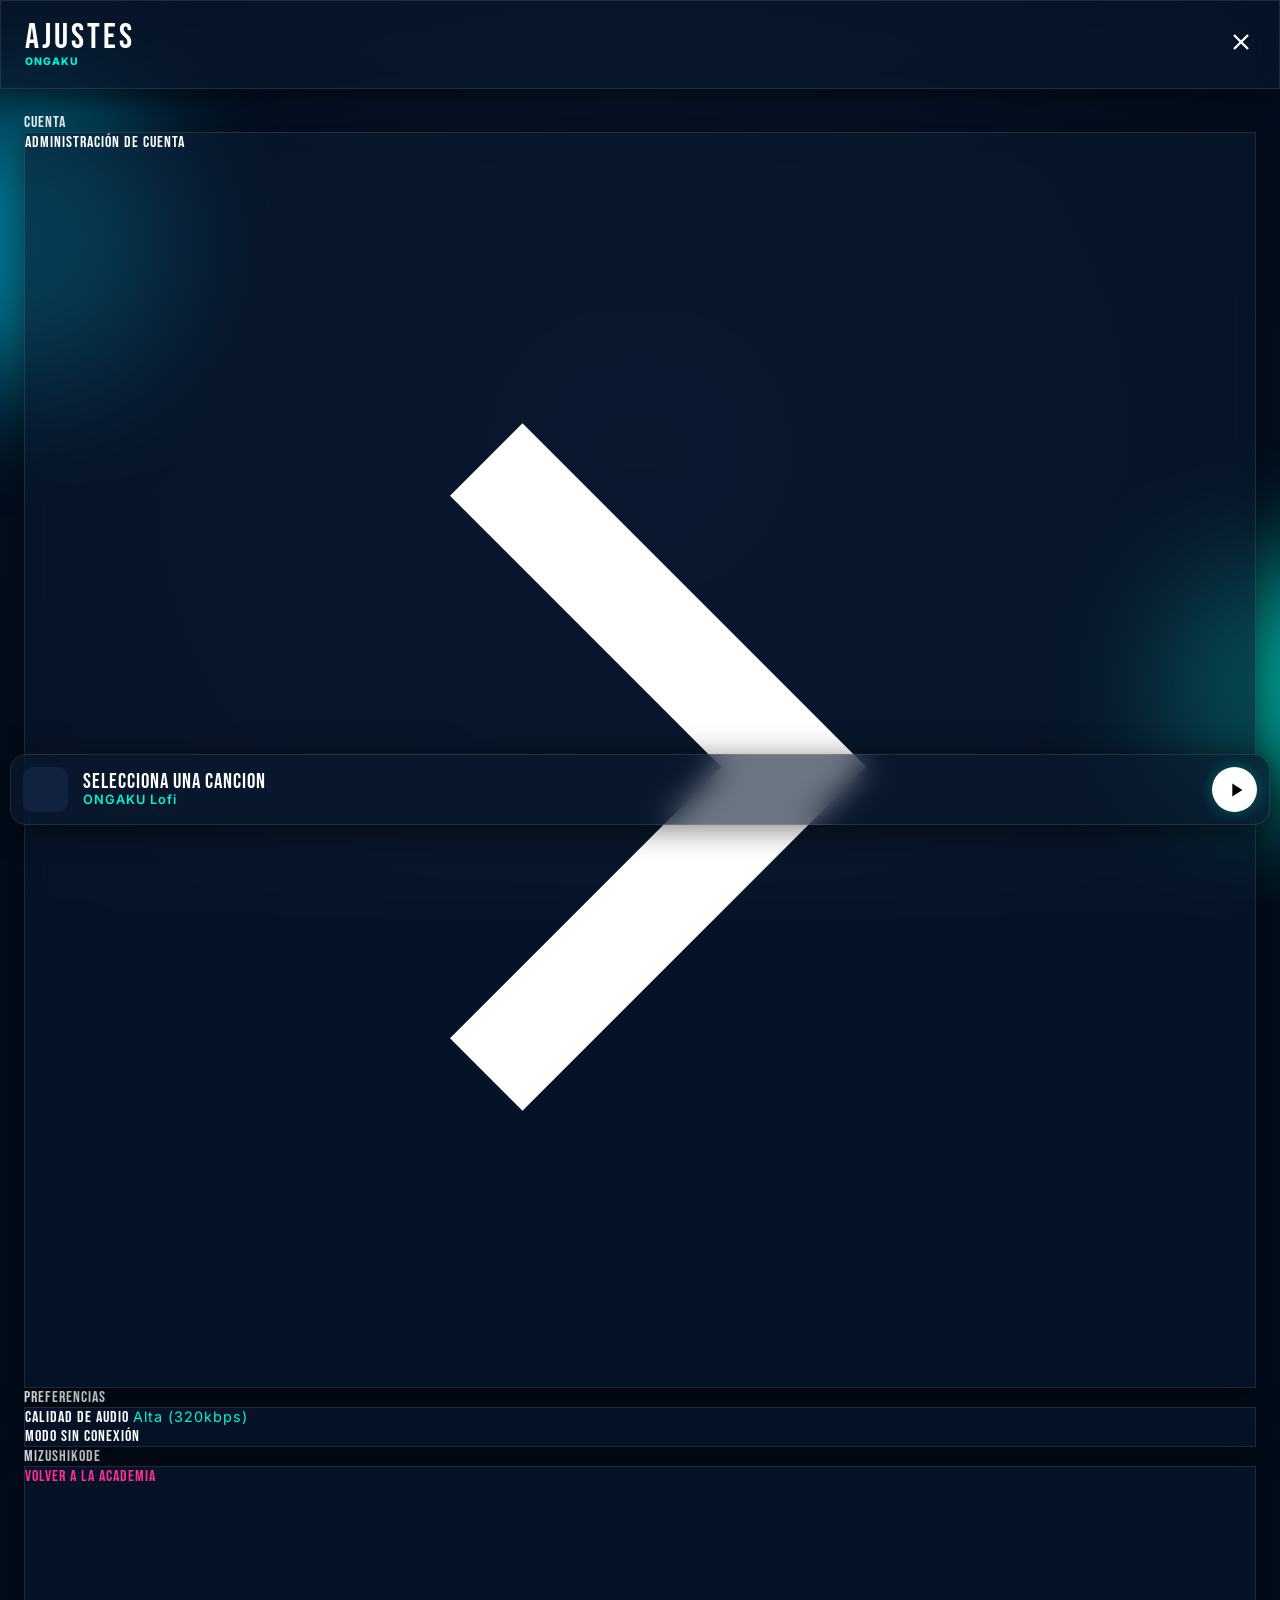
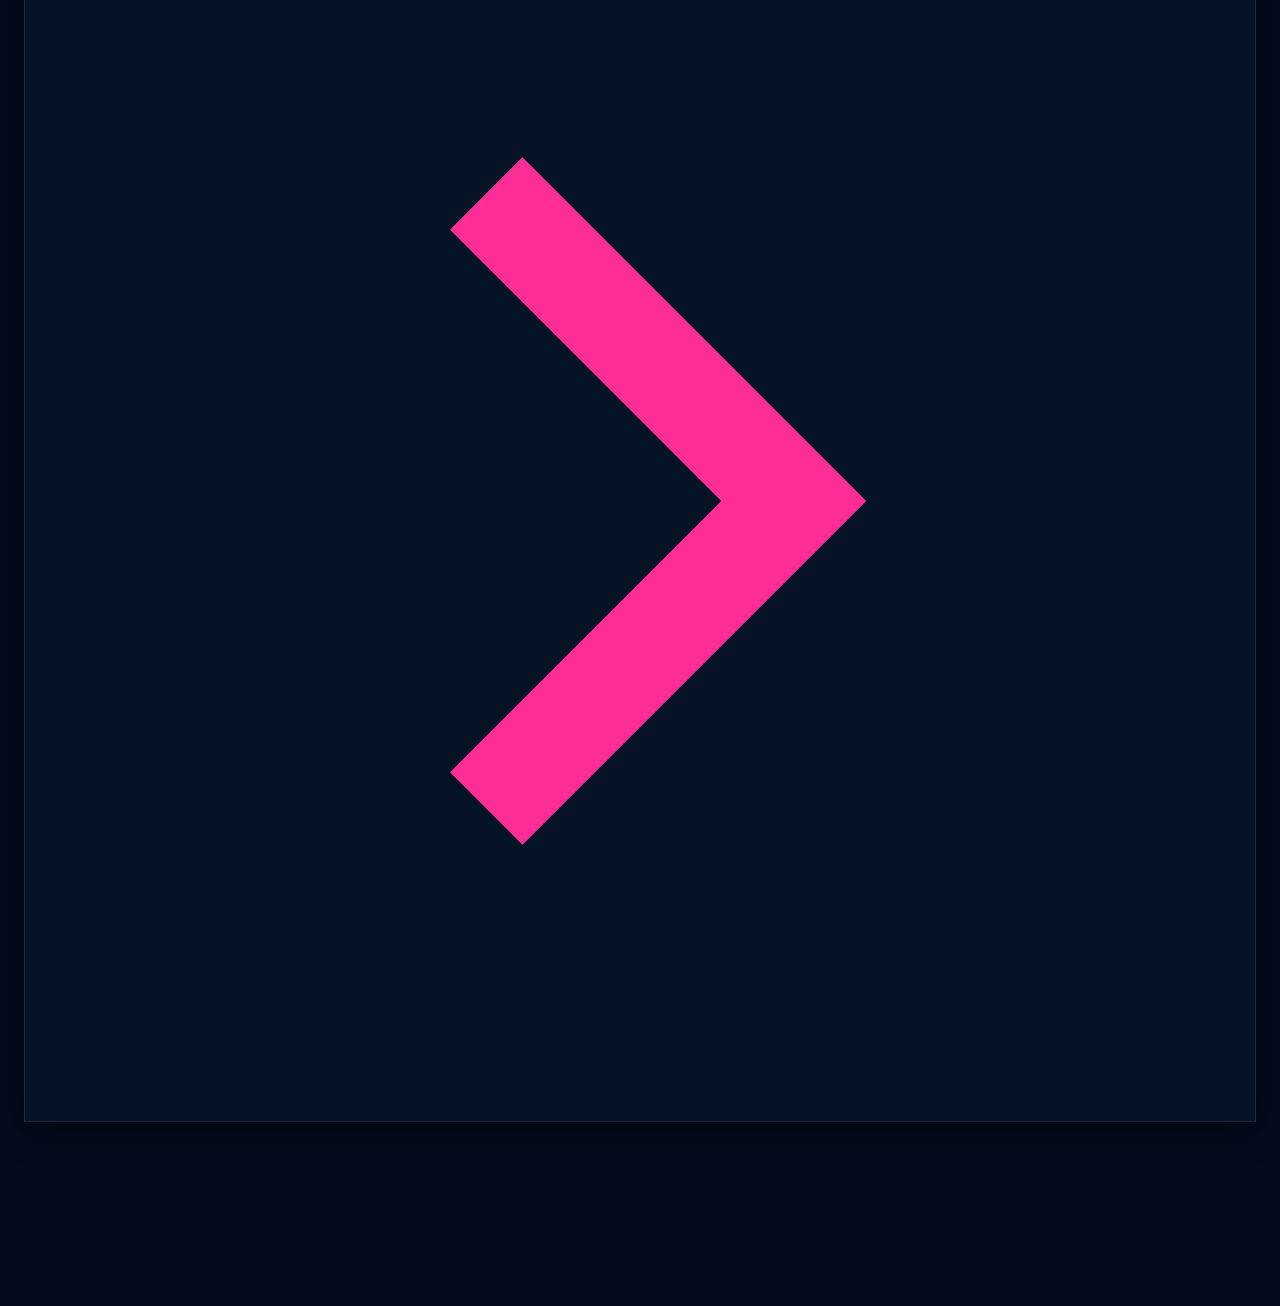
==== pages/settings.html @ c1887bee "Create settings.html" ====
<!DOCTYPE html>
<html lang="es">
<head>
  <meta charset="UTF-8">
  <meta name="viewport" content="width=device-width, initial-scale=1.0">
  <title>ONGAKU - Ajustes</title>
  
  <link href="https://fonts.googleapis.com/css2?family=Bebas+Neue&family=Inter:wght@400;600;800&display=swap" rel="stylesheet">
  <link rel="stylesheet" href="../ropero/index.css">
  <link rel="stylesheet" href="../ropero/settings.css">
</head>
<body>

  <div class="bg-animated">
    <div class="bubble bubble-1"></div>
    <div class="bubble bubble-2"></div>
  </div>

  <div id="app-container">
    <header class="top-bar glass">
      <div class="logo-container">
        <div class="logo">AJUSTES</div>
        <div class="badge-mizushi">ONGAKU</div>
      </div>
      <div class="top-icons">
        <a href="../index.html" class="btn-icon btn-sonido" aria-label="Cerrar">
          <svg viewBox="0 0 24 24" fill="none" stroke="currentColor" stroke-width="2"><line x1="18" y1="6" x2="6" y2="18"></line><line x1="6" y1="6" x2="18" y2="18"></line></svg>
        </a>
      </div>
    </header>

    <main class="main-content">
      
      <div class="settings-group-title">CUENTA</div>
      <div class="settings-box glass">
        <div class="settings-item">
          <span>Administración de cuenta</span>
          <svg viewBox="0 0 24 24" fill="none" stroke="currentColor" stroke-width="2"><polyline points="9 18 15 12 9 6"></polyline></svg>
        </div>
      </div>

      <div class="settings-group-title">PREFERENCIAS</div>
      <div class="settings-box glass">
        <div class="settings-item">
          <span>Calidad de Audio</span>
          <span style="color: var(--aguamarina); font-family: 'Inter'; font-size: 0.9rem;">Alta (320kbps)</span>
        </div>
        <div class="settings-item">
          <span>Modo sin conexión</span>
          <div class="toggle active"></div>
        </div>
      </div>

      <div class="settings-group-title">MIZUSHIKODE</div>
      <div class="settings-box glass">
        <a href="https://papiromesa-ux.github.io/-MIZUSHIKODE-/" class="settings-item btn-sonido" style="text-decoration: none; color: var(--tornasol-1);">
          <span>Volver a la Academia</span>
          <svg viewBox="0 0 24 24" fill="none" stroke="currentColor" stroke-width="2"><polyline points="9 18 15 12 9 6"></polyline></svg>
        </a>
      </div>

    </main>

    <div id="mini-player" class="mini-player glass">
      <div class="mini-cover" id="mini-cover"></div>
      <div class="mini-info">
        <div id="mini-title">Selecciona una canción</div>
        <div id="mini-artist">ONGAKU Lofi</div>
      </div>
      <button type="button" id="mini-play" class="btn-play-mini btn-sonido" aria-label="Reproducir">
        <svg id="mini-icon-play" viewBox="0 0 24 24" fill="currentColor"><path d="M8 5v14l11-7z"/></svg>
      </button>
    </div>

    <!-- Ajustes no tiene nav inferior, solo el botón de cerrar arriba -->
  </div>

  <audio id="audio-player" preload="none"></audio>
  <script src="../cerebros/player.js"></script>
</body>
</html>
---- ropero/index.css ----
:root {
  --bg-base: #020c1b;
  --azul-fosfo: #00b4d8;
  --aguamarina: #00f5d4;
  --turquesa: #00bbf9;
  --tornasol-1: #ff2e97;
  --tornasol-2: #7b2cbf;
  --texto: #ffffff;
  --texto-dim: #a1a1aa;
  --glass-bg: rgba(10, 25, 47, 0.6);
  --glass-border: rgba(255, 255, 255, 0.1);
}

* { margin: 0; padding: 0; box-sizing: border-box; -webkit-tap-highlight-color: transparent; }
body { background-color: var(--bg-base); color: var(--texto); font-family: 'Bebas Neue', sans-serif; overflow-x: hidden; padding-bottom: 160px; letter-spacing: 1px; }
h2 { font-size: 2.4rem; font-weight: 400; margin-bottom: 1rem; letter-spacing: 2px; }
button, a { background: none; border: none; color: inherit; cursor: pointer; text-decoration: none; }
button:active svg, a:active svg { transform: scale(0.85); color: var(--aguamarina); }

.glass {
  background: var(--glass-bg);
  backdrop-filter: blur(15px);
  -webkit-backdrop-filter: blur(15px);
  border: 1px solid var(--glass-border);
  box-shadow: 0 4px 30px rgba(0, 0, 0, 0.5);
}

/* FONDO */
.bg-animated { position: fixed; inset: 0; z-index: -1; overflow: hidden; background: radial-gradient(circle at center, #0a192f 0%, var(--bg-base) 100%); }
.bubble { position: absolute; border-radius: 50%; filter: blur(60px); opacity: 0.6; will-change: transform; }
@keyframes floatAround { 0% { transform: translate(0, 0) scale(1); } 25% { transform: translate(50vw, -20vh) scale(1.2); } 50% { transform: translate(20vw, 50vh) scale(0.8); } 75% { transform: translate(-30vw, 20vh) scale(1.1); } 100% { transform: translate(0, 0) scale(1); } }
.bubble-1 { width: 300px; height: 300px; background: var(--azul-fosfo); top: 10%; left: -10%; animation: floatAround 15s infinite ease-in-out alternate; }
.bubble-2 { width: 250px; height: 250px; background: var(--aguamarina); bottom: 10%; right: -10%; animation: floatAround 18s infinite ease-in-out alternate-reverse; }
.bubble-3 { width: 350px; height: 350px; background: var(--tornasol-2); top: 40%; left: 30%; animation: floatAround 22s infinite ease-in-out alternate; opacity: 0.4; }

/* HEADER */
.top-bar { display: flex; justify-content: space-between; align-items: center; padding: 1.2rem 1.5rem; position: sticky; top: 0; z-index: 10; border-bottom: 1px solid var(--glass-border); }
.logo { font-size: 2.2rem; letter-spacing: 3px; line-height: 1; }
.badge-mizushi { font-family: 'Inter', sans-serif; font-size: 0.65rem; font-weight: 800; color: var(--aguamarina); letter-spacing: 1px; }
.btn-icon svg { width: 28px; height: 28px; color: var(--texto); }

/* CONTENIDO */
.main-content { padding: 1.5rem; }
.greeting { font-size: 2.8rem; margin-bottom: 2rem; background: linear-gradient(90deg, var(--aguamarina), var(--turquesa)); -webkit-background-clip: text; -webkit-text-fill-color: transparent; }
.section-title { font-size: 1.5rem; color: var(--texto-dim); margin: 1.5rem 0 1rem 0; letter-spacing: 1px; }

/* BANNER */
.ongaku-banner { width: 100%; height: 180px; border-radius: 16px; display: flex; flex-direction: column; justify-content: flex-end; padding: 1.5rem; margin-bottom: 2rem; border: 1px solid var(--glass-border); background-size: cover; background-position: center; background-image: linear-gradient(to bottom, rgba(2, 12, 27, 0.2), rgba(2, 12, 27, 0.9)), url('../img/japon2.jpg'); box-shadow: 0 10px 30px rgba(0,0,0,0.4); }
.ongaku-banner h2 { font-size: 3.5rem; line-height: 0.9; margin-bottom: 0; }
.ongaku-banner p { font-family: 'Inter', sans-serif; font-size: 0.85rem; color: var(--aguamarina); font-weight: 800; letter-spacing: 1px; }

/* LISTAS */
.song-list { list-style: none; }
.song-item { display: flex; align-items: center; padding: 12px 0; border-bottom: 1px solid rgba(255,255,255,0.05); transition: 0.3s; }
.song-item:active { background: rgba(255,255,255,0.05); border-radius: 8px; }
.song-item.playing .song-title { color: var(--aguamarina); text-shadow: 0 0 10px var(--aguamarina); }
.song-cover { width: 55px; height: 55px; border-radius: 12px; background: #112240; margin-right: 15px; background-size: cover; background-position: center; border: 1px solid var(--glass-border); }
.song-info { flex: 1; overflow: hidden; }
.song-title { font-size: 1.4rem; white-space: nowrap; overflow: hidden; text-overflow: ellipsis; line-height: 1; margin-bottom: 4px;}
.song-artist { font-size: 0.8rem; color: var(--texto-dim); font-family: 'Inter', sans-serif; }

/* VRM */
.vrm-box { width: 150px; height: 150px; margin: 0 auto 1rem auto; border-radius: 50%; background: radial-gradient(circle, rgba(0, 245, 212, 0.15) 0%, transparent 70%); }

/* REPRODUCTOR MINI Y NAV (Igual que antes) */
.bottom-nav { position: fixed; bottom: 0; left: 0; width: 100%; display: flex; justify-content: space-around; padding: 15px 0; z-index: 20; padding-bottom: env(safe-area-inset-bottom, 15px); border-top: 1px solid var(--glass-border); }
.nav-item svg { width: 28px; height: 28px; color: var(--texto-dim); transition: 0.3s; }
.nav-item.active svg { color: var(--tornasol-1); filter: drop-shadow(0 0 10px var(--tornasol-1)); }

.mini-player { position: fixed; bottom: 75px; left: 10px; right: 10px; border-radius: 16px; padding: 12px; display: flex; align-items: center; z-index: 25; }
.mini-cover { width: 45px; height: 45px; border-radius: 10px; margin-right: 15px; background: #112240; background-size: cover; background-position: center; }
.mini-info { flex: 1; overflow: hidden; }
#mini-title { font-size: 1.3rem; white-space: nowrap; overflow: hidden; text-overflow: ellipsis; line-height: 1; }
#mini-artist { font-size: 0.8rem; color: var(--aguamarina); font-family: 'Inter', sans-serif; font-weight: 600; }
.btn-play-mini { background: #fff; border-radius: 50%; width: 45px; height: 45px; display: flex; justify-content: center; align-items: center; color: #000; box-shadow: 0 0 15px rgba(0, 245, 212, 0.3); }
.btn-play-mini svg { width: 22px; height: 22px; margin-left: 3px; }
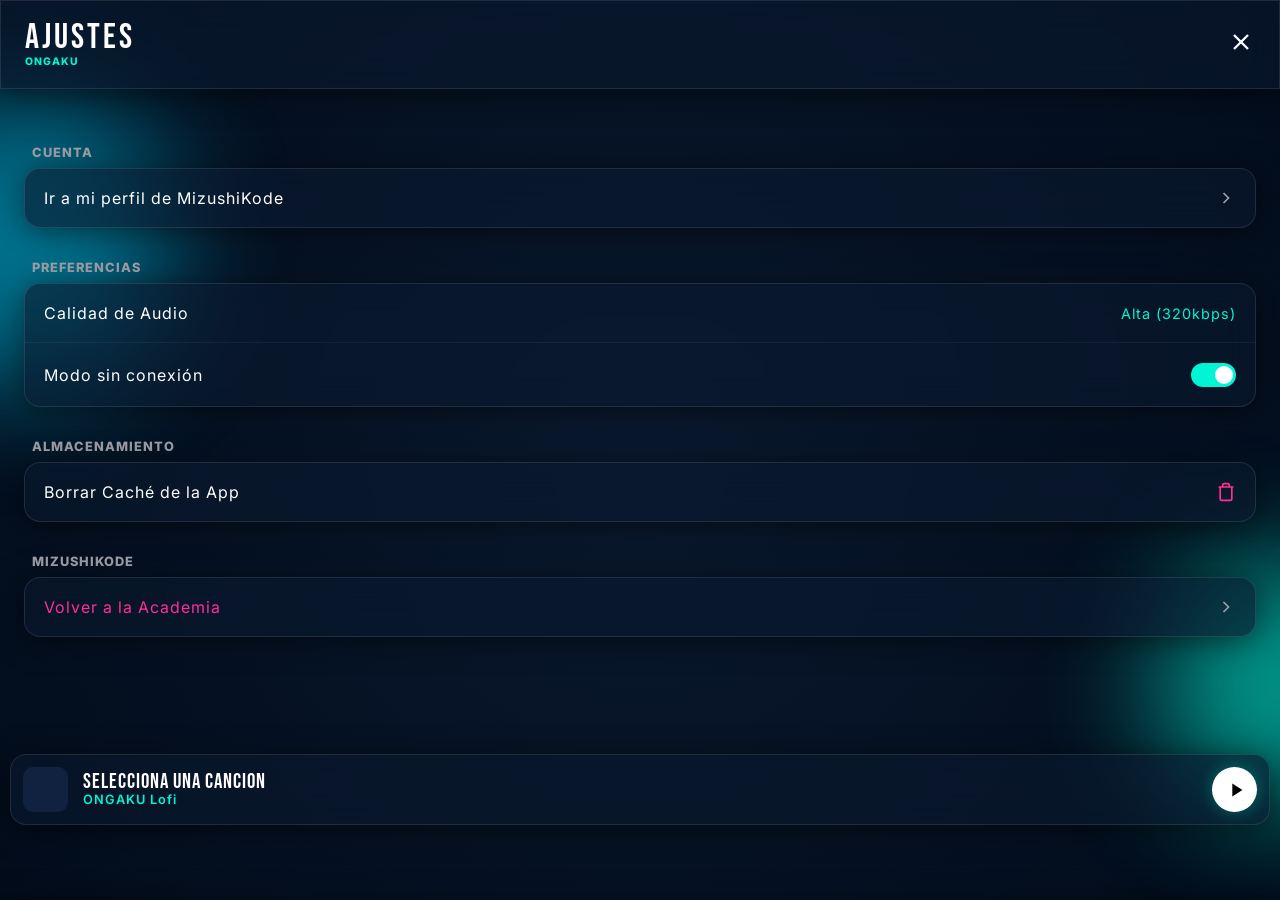
==== commit 76d7178e: "Update settings page with new features and links" ====
--- a/pages/settings.html
+++ b/pages/settings.html
@@ -30,24 +30,34 @@
     </header>
 
     <main class="main-content">
-      
+      <!-- Mensaje temporal para feedback -->
+      <div id="toast-msg" class="toast-msg"></div>
+
       <div class="settings-group-title">CUENTA</div>
       <div class="settings-box glass">
-        <div class="settings-item">
-          <span>Administración de cuenta</span>
+        <a href="https://papiromesa-ux.github.io/-MIZUSHIKODE-/pages/perfil.html" class="settings-item btn-sonido" style="text-decoration: none; color: inherit;">
+          <span>Ir a mi perfil de MizushiKode</span>
           <svg viewBox="0 0 24 24" fill="none" stroke="currentColor" stroke-width="2"><polyline points="9 18 15 12 9 6"></polyline></svg>
-        </div>
+        </a>
       </div>
 
       <div class="settings-group-title">PREFERENCIAS</div>
       <div class="settings-box glass">
-        <div class="settings-item">
+        <div class="settings-item" id="btn-calidad">
           <span>Calidad de Audio</span>
-          <span style="color: var(--aguamarina); font-family: 'Inter'; font-size: 0.9rem;">Alta (320kbps)</span>
+          <span id="txt-calidad" style="color: var(--aguamarina); font-family: 'Inter'; font-size: 0.9rem;">Alta (320kbps)</span>
         </div>
-        <div class="settings-item">
+        <div class="settings-item" id="btn-offline">
           <span>Modo sin conexión</span>
-          <div class="toggle active"></div>
+          <div class="toggle active" id="toggle-offline"></div>
+        </div>
+      </div>
+
+      <div class="settings-group-title">ALMACENAMIENTO</div>
+      <div class="settings-box glass">
+        <div class="settings-item" id="btn-cache">
+          <span>Borrar Caché de la App</span>
+          <svg viewBox="0 0 24 24" fill="none" stroke="currentColor" stroke-width="2" style="color: var(--tornasol-1);"><polyline points="3 6 5 6 21 6"></polyline><path d="M19 6v14a2 2 0 0 1-2 2H7a2 2 0 0 1-2-2V6m3 0V4a2 2 0 0 1 2-2h4a2 2 0 0 1 2 2v2"></path></svg>
         </div>
       </div>
 
@@ -71,11 +81,10 @@
         <svg id="mini-icon-play" viewBox="0 0 24 24" fill="currentColor"><path d="M8 5v14l11-7z"/></svg>
       </button>
     </div>
-
-    <!-- Ajustes no tiene nav inferior, solo el botón de cerrar arriba -->
   </div>
 
   <audio id="audio-player" preload="none"></audio>
-  <script src="../cerebros/player.js"></script>
+  <script type="module" src="../cerebros/player.js"></script>
+  <script type="module" src="../cerebros/settings.js"></script>
 </body>
 </html>
--- a/ropero/index.css
+++ b/ropero/index.css
@@ -25,7 +25,7 @@
   box-shadow: 0 4px 30px rgba(0, 0, 0, 0.5);
 }
 
-/* FONDO */
+/* FONDO ANIMADO */
 .bg-animated { position: fixed; inset: 0; z-index: -1; overflow: hidden; background: radial-gradient(circle at center, #0a192f 0%, var(--bg-base) 100%); }
 .bubble { position: absolute; border-radius: 50%; filter: blur(60px); opacity: 0.6; will-change: transform; }
 @keyframes floatAround { 0% { transform: translate(0, 0) scale(1); } 25% { transform: translate(50vw, -20vh) scale(1.2); } 50% { transform: translate(20vw, 50vh) scale(0.8); } 75% { transform: translate(-30vw, 20vh) scale(1.1); } 100% { transform: translate(0, 0) scale(1); } }
@@ -62,7 +62,7 @@
 /* VRM */
 .vrm-box { width: 150px; height: 150px; margin: 0 auto 1rem auto; border-radius: 50%; background: radial-gradient(circle, rgba(0, 245, 212, 0.15) 0%, transparent 70%); }
 
-/* REPRODUCTOR MINI Y NAV (Igual que antes) */
+/* NAVEGACIÓN Y REPRODUCTOR MINI */
 .bottom-nav { position: fixed; bottom: 0; left: 0; width: 100%; display: flex; justify-content: space-around; padding: 15px 0; z-index: 20; padding-bottom: env(safe-area-inset-bottom, 15px); border-top: 1px solid var(--glass-border); }
 .nav-item svg { width: 28px; height: 28px; color: var(--texto-dim); transition: 0.3s; }
 .nav-item.active svg { color: var(--tornasol-1); filter: drop-shadow(0 0 10px var(--tornasol-1)); }
@@ -74,3 +74,173 @@
 #mini-artist { font-size: 0.8rem; color: var(--aguamarina); font-family: 'Inter', sans-serif; font-weight: 600; }
 .btn-play-mini { background: #fff; border-radius: 50%; width: 45px; height: 45px; display: flex; justify-content: center; align-items: center; color: #000; box-shadow: 0 0 15px rgba(0, 245, 212, 0.3); }
 .btn-play-mini svg { width: 22px; height: 22px; margin-left: 3px; }
+
+/* REPRODUCTOR PANTALLA COMPLETA (Opción B) */
+.full-player {
+  position: fixed;
+  top: 0; left: 0;
+  width: 100%; height: 100vh;
+  background: var(--bg-base);
+  z-index: 9999;
+  display: flex;
+  flex-direction: column;
+  transform: translateY(100%);
+  transition: transform 0.4s cubic-bezier(0.2, 0.9, 0.3, 1);
+}
+.full-player.active {
+  transform: translateY(0);
+}
+
+.full-header {
+  display: flex;
+  justify-content: space-between;
+  align-items: center;
+  padding: 1.5rem;
+  color: var(--texto);
+}
+.header-title {
+  font-family: 'Inter', sans-serif;
+  font-size: 0.8rem;
+  font-weight: 800;
+  letter-spacing: 2px;
+  color: var(--texto-dim);
+}
+
+.player-main {
+  flex: 1;
+  display: flex;
+  flex-direction: column;
+  padding: 0 1.5rem;
+  overflow: hidden;
+}
+
+.cover-wrapper {
+  flex: 1;
+  display: flex;
+  justify-content: center;
+  align-items: center;
+  position: relative;
+  margin: 1rem 0;
+}
+.full-cover {
+  width: 75vw;
+  height: 75vw;
+  max-width: 350px;
+  max-height: 350px;
+  border-radius: 50%;
+  background: #112240;
+  background-size: cover;
+  background-position: center;
+  box-shadow: 0 20px 50px rgba(0,0,0,0.8);
+  z-index: 2;
+  border: 4px solid rgba(255,255,255,0.1);
+}
+.pulse-ring {
+  position: absolute;
+  width: 80vw;
+  height: 80vw;
+  max-width: 380px;
+  max-height: 380px;
+  border-radius: 50%;
+  background: radial-gradient(circle, var(--aguamarina) 0%, transparent 60%);
+  opacity: 0.3;
+  z-index: 1;
+  animation: pulseAnim 2s infinite alternate ease-in-out;
+}
+@keyframes pulseAnim {
+  0% { transform: scale(0.95); opacity: 0.2; }
+  100% { transform: scale(1.1); opacity: 0.5; }
+}
+
+.full-info {
+  text-align: center;
+  margin-bottom: 1rem;
+}
+.full-info h2 {
+  font-size: 2rem;
+  color: #fff;
+  margin-bottom: 5px;
+}
+.full-info p {
+  color: var(--aguamarina);
+  font-family: 'Inter', sans-serif;
+  font-size: 1rem;
+}
+
+/* CONTROLES CON LIQUID GLASS */
+.full-controls {
+  display: flex;
+  justify-content: space-between;
+  align-items: center;
+  padding: 10px 25px;
+  background: var(--glass-bg);
+  backdrop-filter: blur(20px);
+  -webkit-backdrop-filter: blur(20px);
+  border: 1px solid var(--glass-border);
+  border-radius: 40px;
+  margin: 1rem 0;
+  box-shadow: 0 10px 30px rgba(0,0,0,0.3);
+}
+
+.btn-control svg { width: 28px; height: 28px; color: var(--texto); }
+
+.btn-play-main {
+  background: rgba(255, 255, 255, 0.15);
+  backdrop-filter: blur(10px);
+  -webkit-backdrop-filter: blur(10px);
+  border: 1px solid rgba(255, 255, 255, 0.4);
+  width: 75px; height: 75px;
+  border-radius: 50%;
+  display: flex; justify-content: center; align-items: center;
+  box-shadow: 0 0 25px rgba(0, 245, 212, 0.4);
+}
+.btn-play-main svg { width: 35px; height: 35px; margin-left: 5px; color: #fff; }
+
+.extra-actions {
+  display: flex;
+  justify-content: space-around;
+  padding: 1rem 0 2rem;
+  background: rgba(255, 255, 255, 0.03);
+  border-radius: 20px;
+  margin-top: 10px;
+}
+.extra-actions .btn-icon svg { width: 24px; height: 24px; color: var(--texto-dim); }
+
+/* Corazón activo */
+.btn-heart.liked svg {
+  fill: var(--tornasol-1);
+  stroke: var(--tornasol-1);
+}
+
+/* PANEL DE COLA (Se desliza desde abajo) */
+.queue-panel {
+  position: absolute;
+  top: 0; left: 0;
+  width: 100%; height: 100%;
+  background: var(--bg-base);
+  z-index: 10000;
+  transform: translateY(100%);
+  transition: transform 0.4s ease;
+  display: flex;
+  flex-direction: column;
+}
+.queue-panel.active {
+  transform: translateY(0);
+}
+.queue-header {
+  display: flex;
+  justify-content: space-between;
+  align-items: center;
+  padding: 1.5rem;
+  border-bottom: 1px solid var(--glass-border);
+}
+.queue-header h3 {
+  font-family: 'Inter', sans-serif;
+  font-size: 0.9rem;
+  letter-spacing: 2px;
+}
+#queue-list {
+  padding: 1rem;
+  overflow-y: auto;
+  flex: 1;
+}
--- a/ropero/settings.css
+++ b/ropero/settings.css
@@ -0,0 +1,63 @@
+/* Estilos para la página de ajustes */
+.settings-group-title {
+  font-family: 'Inter', sans-serif;
+  font-size: 0.8rem;
+  font-weight: 800;
+  color: var(--texto-dim);
+  margin: 2rem 0 0.5rem 0.5rem;
+  letter-spacing: 1px;
+}
+
+.settings-box {
+  border-radius: 16px;
+  overflow: hidden;
+}
+
+.settings-item {
+  display: flex;
+  justify-content: space-between;
+  align-items: center;
+  padding: 1.2rem;
+  border-bottom: 1px solid rgba(255, 255, 255, 0.05);
+  font-family: 'Inter', sans-serif;
+  font-size: 1rem;
+}
+
+.settings-item:last-child {
+  border-bottom: none;
+}
+
+.settings-item svg {
+  width: 20px;
+  height: 20px;
+  color: var(--texto-dim);
+}
+
+.toggle {
+  width: 45px;
+  height: 24px;
+  background: rgba(255,255,255,0.1);
+  border-radius: 20px;
+  position: relative;
+  transition: 0.3s;
+}
+
+.toggle.active {
+  background: var(--aguamarina);
+}
+
+.toggle::after {
+  content: '';
+  position: absolute;
+  top: 3px;
+  left: 3px;
+  width: 18px;
+  height: 18px;
+  background: #fff;
+  border-radius: 50%;
+  transition: 0.3s;
+}
+
+.toggle.active::after {
+  left: 24px;
+}
